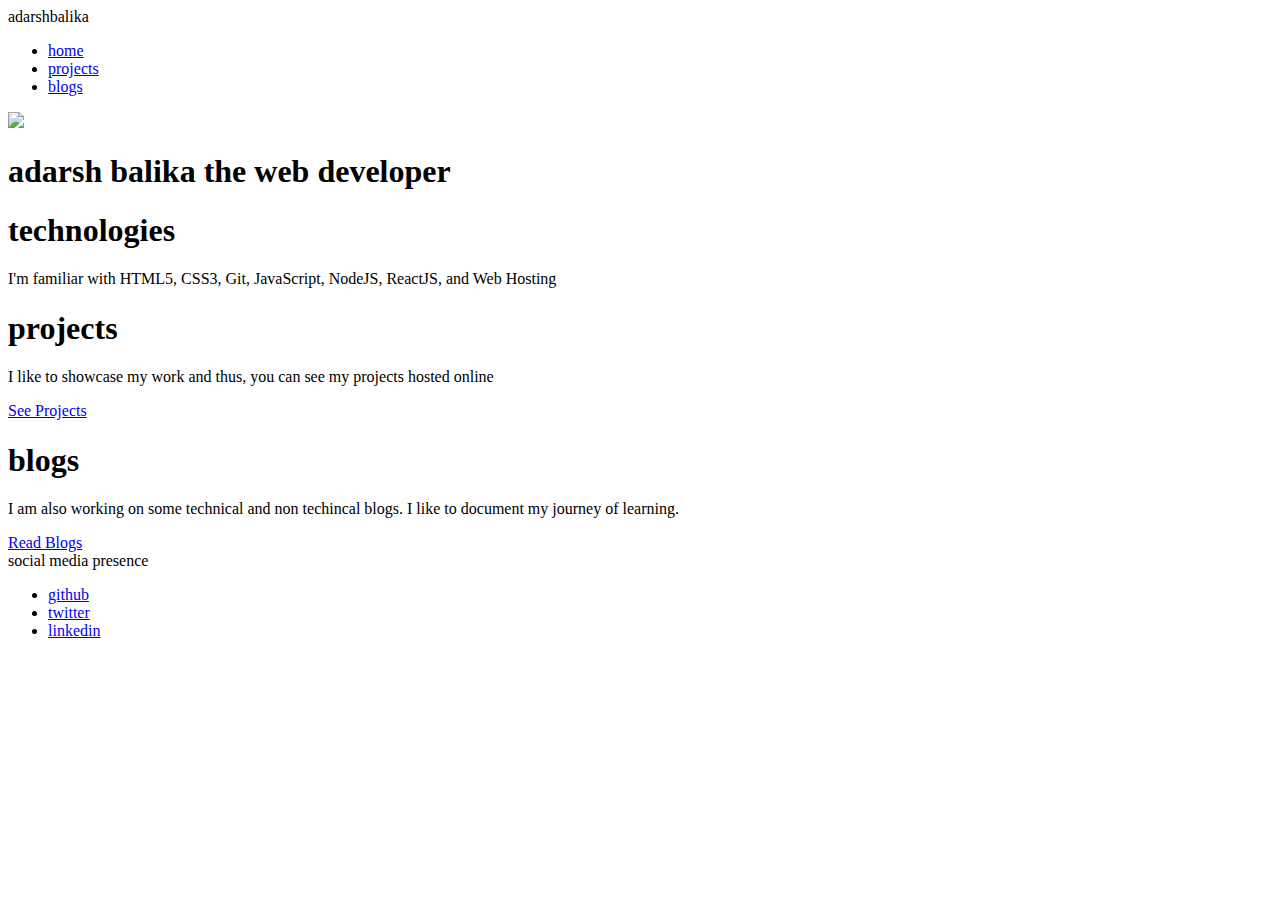
==== index.html @ c2dd0b8d "update index.html" ====
<!DOCTYPE html>
<html lang="en">
<head>
    <meta charset="UTF-8">
    <meta http-equiv="X-UA-Compatible" content="IE=edge">
    <meta name="viewport" content="width=device-width, initial-scale=1.0">
    <title>Document</title>
</head>
<body>
    <nav class="navigation container">
        <div class="nav-brand">adarshbalika</div>
        <ul class="list-non-bullet nav-pills">
            <li class="list-item-inline">
                <a class="link link-active" href="/">home</a>
            </li>
            <li class="list-item-inline">
                <a class="link" href="/projects.html">projects</a>
            </li>
            <li class="list-item-inline">
                <a class="link" href="/blogs.html">blogs</a>
            </li>
        </ul>
    </nav>

    <header class="hero">
        <img class="hero-img" src="images/hero.svg" />
        <h1 class="hero-heading">adarsh balika the <span class="heading-inverted"> web developer</span></h1>
    </header>

    <section class="section ow">
        <div class="container container-center">
            <h1>technologies</h1>
            <p>I'm familiar with HTML5, CSS3, Git, JavaScript, NodeJS, ReactJS, and Web Hosting</p>
        </div>
    </section>

    <section class="section">
        <div class="container container-center">
            <h1>projects</h1>
            <p>I like to showcase my work and thus, you can see my projects hosted online</p>
            <a class="link link-primary" href="/projects.html">See Projects</a>
        </div>
    </section>

    <section class="section ow">
        <div class="container container-center">
            <h1>blogs</h1>
            <p>I am also working on some technical and non techincal blogs. I like to document my journey of learning.</p>
            <a class="link link-secondary" href="/blogs.html">Read Blogs</a>
        </div>
    </section>

    <footer class="footer">
        <div class="footer-header">social media presence</div>
        <ul class="social-links list-non-bullet">
            <li class="list-item-inline">
                <a class="link" href="https://github.com/Hoosier-Daddy/my-portfolio">
                    github
                </a>
            </li>
            <li class="list-item-inline">
                <a class="link" href="#">
                    twitter
                </a>
            </li>
            <li class="list-item-inline">
                <a class="link" href="https://www.linkedin.com/in/uttkarsh-bansal-64575a185/">
                    linkedin
                </a>
            </li>
            
        </ul>
    </footer>
</body>
</html>
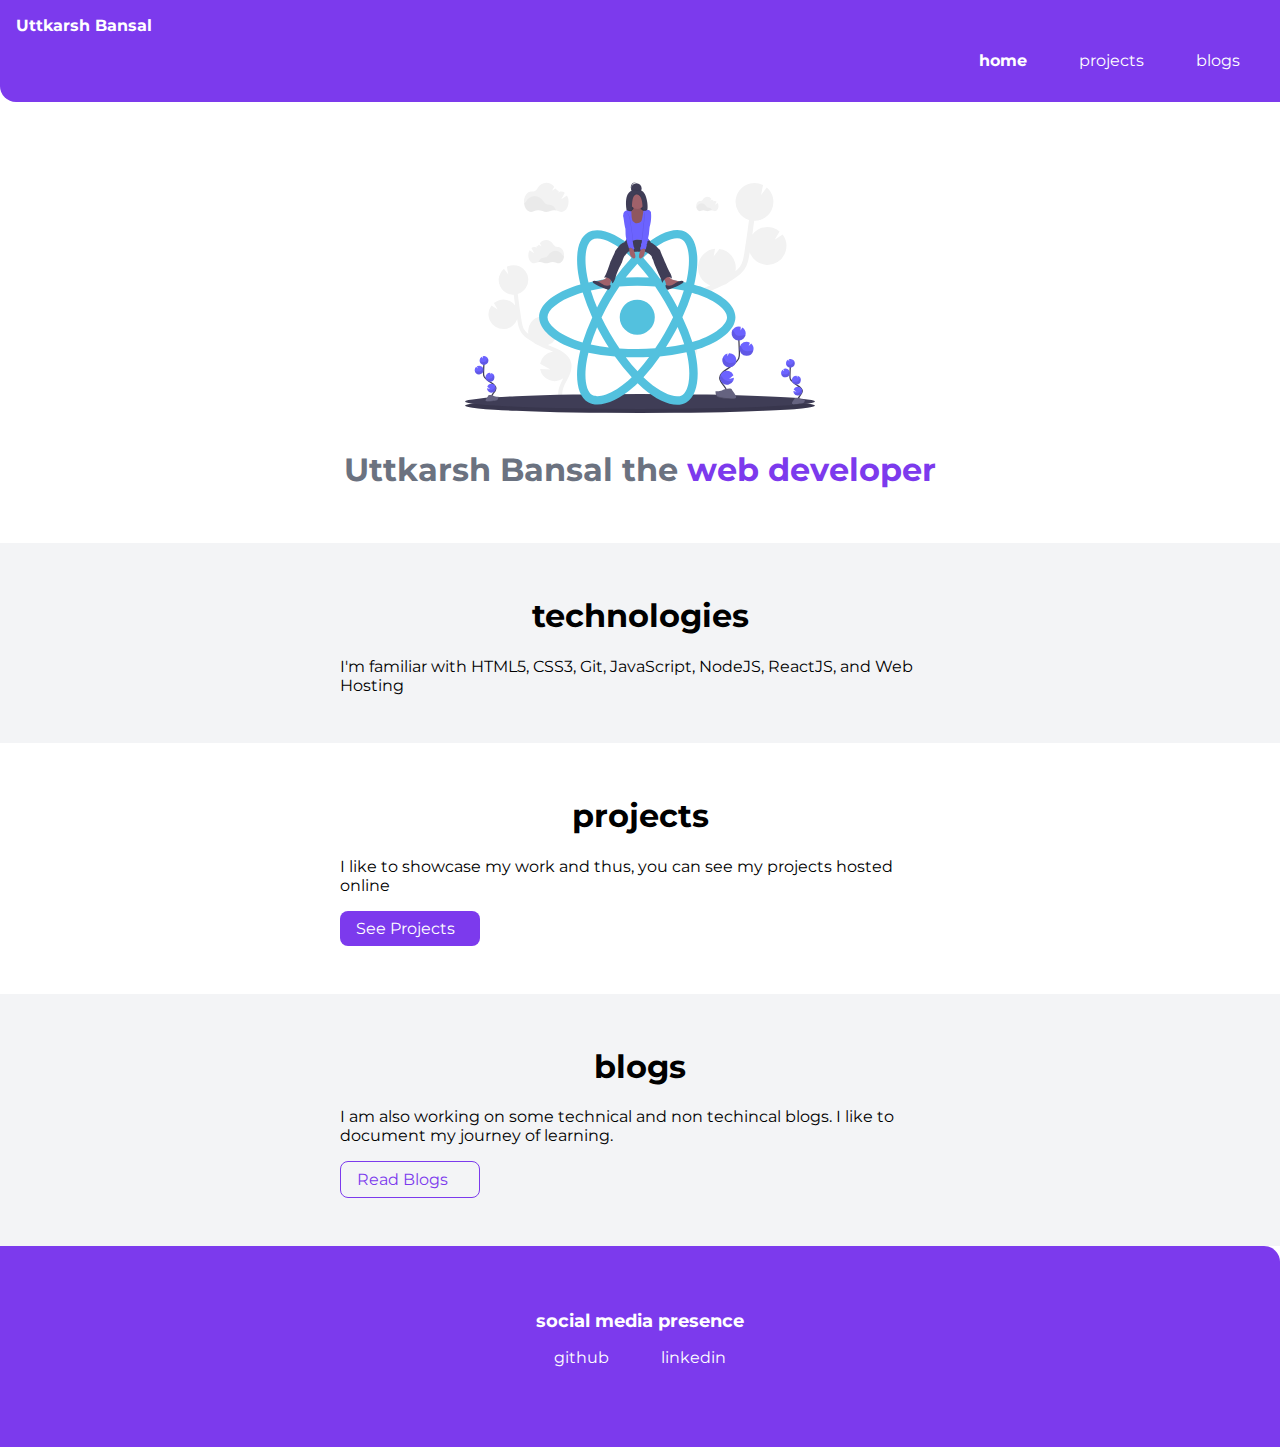
==== commit 18552785: "update" ====
--- a/index.html
+++ b/index.html
@@ -5,10 +5,11 @@
     <meta http-equiv="X-UA-Compatible" content="IE=edge">
     <meta name="viewport" content="width=device-width, initial-scale=1.0">
     <title>Document</title>
+    <link href="/style.css" rel="stylesheet" />
 </head>
 <body>
     <nav class="navigation container">
-        <div class="nav-brand">adarshbalika</div>
+        <div class="nav-brand">Uttkarsh Bansal</div>
         <ul class="list-non-bullet nav-pills">
             <li class="list-item-inline">
                 <a class="link link-active" href="/">home</a>
@@ -24,7 +25,7 @@
 
     <header class="hero">
         <img class="hero-img" src="images/hero.svg" />
-        <h1 class="hero-heading">adarsh balika the <span class="heading-inverted"> web developer</span></h1>
+        <h1 class="hero-heading">Uttkarsh Bansal the <span class="heading-inverted"> web developer</span></h1>
     </header>
 
     <section class="section ow">
@@ -58,11 +59,7 @@
                     github
                 </a>
             </li>
-            <li class="list-item-inline">
-                <a class="link" href="#">
-                    twitter
-                </a>
-            </li>
+           
             <li class="list-item-inline">
                 <a class="link" href="https://www.linkedin.com/in/uttkarsh-bansal-64575a185/">
                     linkedin
--- a/style.css
+++ b/style.css
@@ -0,0 +1,169 @@
+@import url('https://fonts.googleapis.com/css2?family=Montserrat:wght@400;700&display=swap');
+
+:root {
+    --primary-color: #7C3AED;
+    --off-white: #F3F4F6;
+    --dark-gray: #6B7280;
+}
+
+body {
+    font-family: 'Montserrat', sans-serif;
+    margin: 0px
+}
+
+hr {
+    margin: 2rem 0rem;
+}
+
+/** spaces **/
+
+.margin-md {
+    margin: 2rem;
+}
+
+/** container **/
+.container {
+    padding: 0rem 1rem;
+}
+
+.container-center {
+    max-width: 600px;
+    margin: auto;
+}
+
+/** links **/
+.link {
+    box-sizing: border-box;
+    text-decoration: none;
+    padding: 0.5rem 1rem;
+}
+
+.link-primary {
+    background-color: var(--primary-color);
+    border-radius: 0.5rem;
+    color: white;
+    display: block;
+    max-width: 140px;
+    margin: 1rem 1rem 1rem 0rem;
+}
+
+.link-secondary {
+    color: var(--primary-color);
+    border-radius: 0.5rem;
+    border: 1px solid var(--primary-color);
+    display: block;
+    max-width: 140px;
+    margin: 1rem 1rem 1rem 0rem;
+}
+
+/** look into BEM naming convention for CSS **/
+
+/** lists **/
+
+.list-non-bullet {
+    list-style: none;
+    padding-inline-start: 0px;
+}
+
+.list-item-inline {
+    display: inline;
+    padding: 0rem 0.5rem;
+}
+
+/** navigation **/
+
+.navigation {
+    background-color: var(--primary-color);
+    color: white;
+    padding: 1rem;
+    border-bottom-left-radius: 1rem;
+}
+
+.navigation .nav-brand {
+    font-weight: bold;
+}
+
+.navigation .nav-pills {
+    text-align: right;
+}
+
+.navigation .link {
+    color: white;
+}
+
+.navigation .link-active {
+    font-weight: bold;
+}
+
+/** header **/
+
+.hero {
+    padding: 2rem;
+    padding-top: 5rem;
+
+}
+
+.hero .hero-img {
+    max-width: 80%;
+    width: 350px;
+    display: block;
+    margin: auto;
+}
+
+.hero .hero-heading {
+    text-align: center;
+    padding-top: 1rem;
+    color: var(--dark-gray);
+}
+
+.hero .hero-heading .heading-inverted {
+    color: var(--primary-color);
+}
+
+/** sections **/
+
+.section {
+    padding: 2rem;
+}
+
+.section h1 {
+    text-align: center;
+
+}
+
+.ow {
+    background-color: var(--off-white);
+}
+
+/** footers **/
+
+.footer {
+    background-color: var(--primary-color);
+    padding: 4rem 1rem;
+    text-align: center;
+    color: white;
+    border-top-right-radius: 1rem;
+}
+
+.footer .link {
+    color: white
+}
+
+.footer .footer-header {
+    font-weight: bold;
+    font-size: large;
+}
+
+.footer ul {
+    padding-inline-start: 0px;
+}
+
+/** projects **/
+.showcase-list {
+    padding: 2rem;
+}
+
+/** blogs **/
+.showcase-blog {
+    padding-bottom: 6rem;
+}